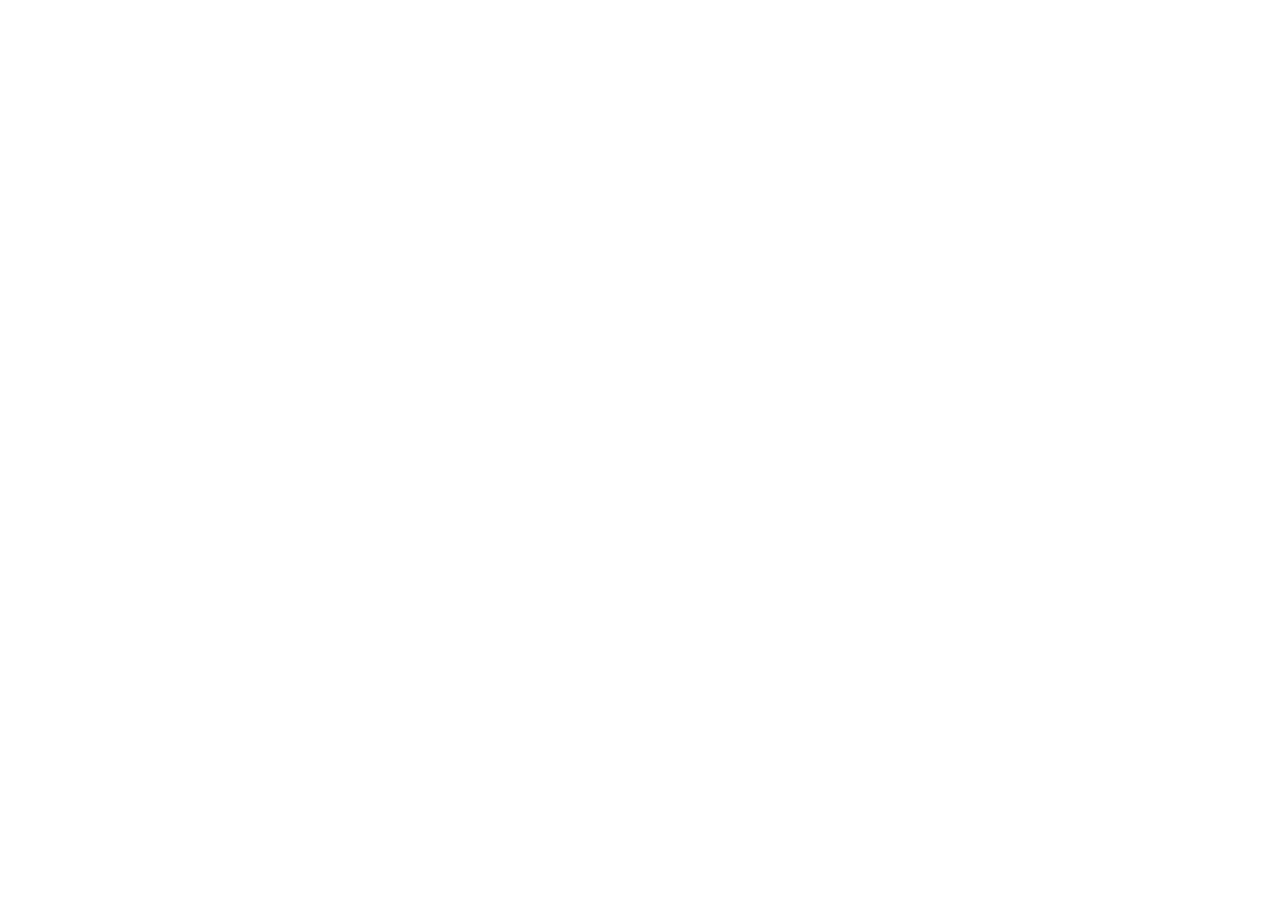
==== index.html @ 9464b70c "first commit" ====
<!DOCTYPE html>
<html lang="en">
<head>
    <meta charset="UTF-8">
    <meta name="viewport" content="width=device-width, initial-scale=1.0">
    <title>Document</title>
</head>
<body>
    

    
</body>
</html>
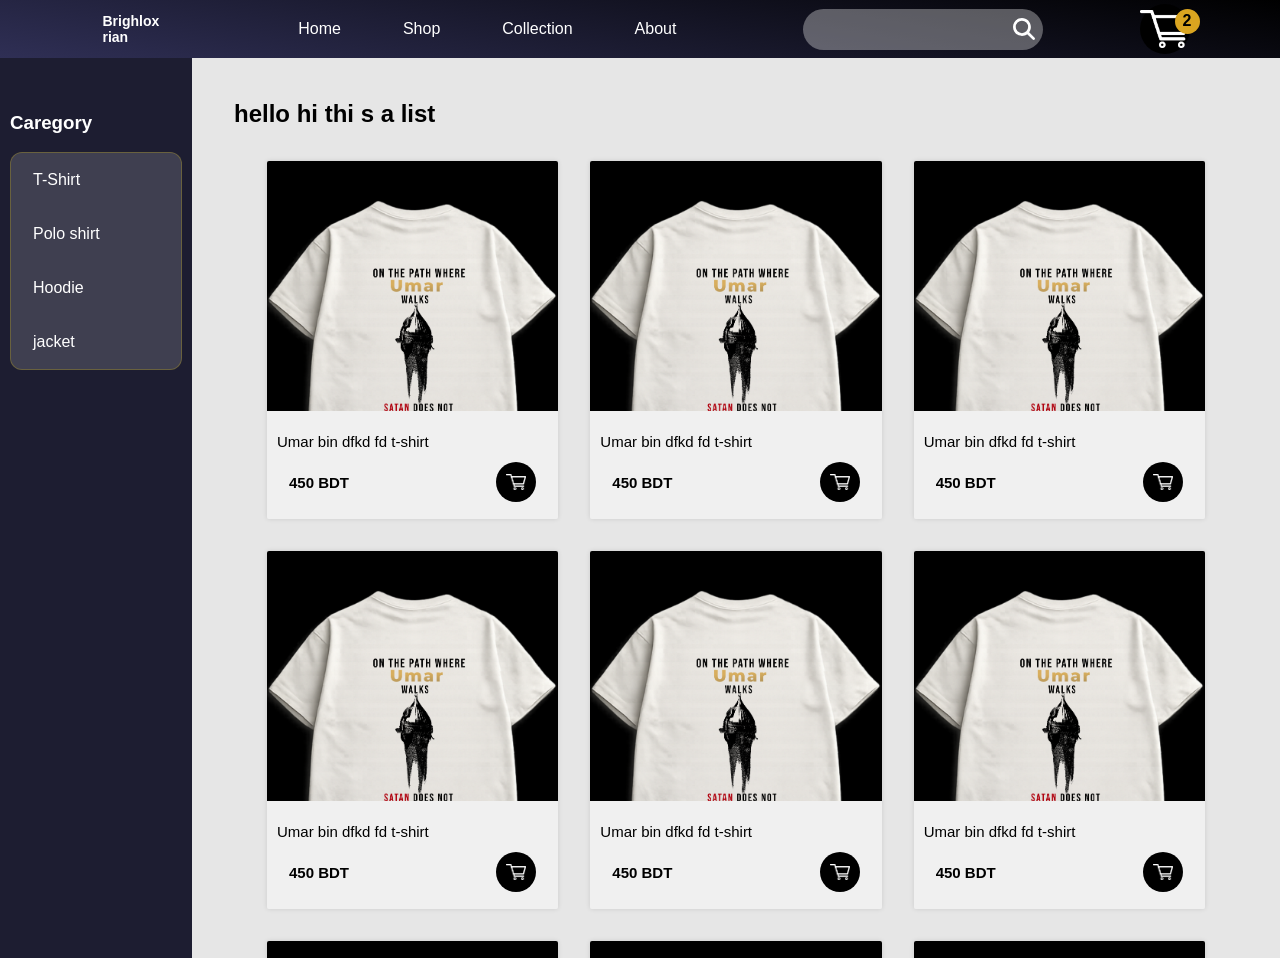
==== commit 6d5346a1: "1st look . the layout of home page Complete main homepage layout with sidebar and product grid" ====
--- a/index.html
+++ b/index.html
@@ -3,11 +3,239 @@
 <head>
     <meta charset="UTF-8">
     <meta name="viewport" content="width=device-width, initial-scale=1.0">
-    <title>Document</title>
+    <title>bd zone fashion</title>
+    <link rel="stylesheet" href="/assets/css/base.css">
+    <link rel="stylesheet" href="/assets/css/header.css">
+    <link rel="stylesheet" href="assets/css/main.css">
+    <!-- <link rel="stylesheet" href="z-demo/demo.css"> -->
+
 </head>
 <body>
     
-
+     <header>
+        <div class="logo">Brighlox <br> rian</div>
+        <nav>
+            <a href="">Home</a>
+            <a href="">Shop</a>
+            <a href="">Collection</a>
+            <a href="">About</a>
+        </nav>
+
+        <!-- <div class="head-others"> -->
+             <div class="search">
+                <input type="search" name="" id="">
+                <img class="search_icon" src="" alt="">
+                <img src="assets/fonts&icons/magnifying-glass-solid.svg" alt="">
+             </div>
+
+             <div class="cart">
+                <img src="assets/fonts&icons/shopping-cart-trolley-icon.webp" alt="">
+                <div class="count-dis">
+                    2
+                </div>
+            </div>
+            <!-- search , addto chart buttons -->
+        <!-- </div> -->
+     </header>
+
+
+
+
+
+
+     <!-- main -->
+     <main>
+
+        <div class="sidebar"> <!--side bar-->
+
+            <div class="category">
+               <h3>Caregory</h3> <br>
+               <ul>
+                  <li>T-Shirt</li>
+                  <li>Polo shirt</li>
+                  <li>Hoodie</li>
+                  <li>jacket</li>
+               </ul>
+
+            </div>
+        </div>
+<!-- ---- -->
+
+         <!-- product gallery -->
+        <div class="product-gallery">
+
+            <h2>hello hi  thi s a list</h2>
+             <!-- --other thins will add herer-- -->
+            <div class="prod-list">
+
+
+
+
+                <div class="card"><!--card start-->
+
+                    <div class="image">
+                        <img src="assets/images/rect23.png" alt="">
+                    </div>
+
+                    <div class="card-info">
+                        <!-- left -->
+                        
+                            <h3 class="title">Umar bin dfkd fd  t-shirt</h3>
+                           
+                        <div class="right-side">
+
+                        <div class="price">450 BDT</div>
+                        <div class="add-cart-icon"><img src="assets/fonts&icons/shopping-cart-trolley-icon.webp" alt=""></div>
+                        </div>
+                    </div>
+
+                </div> <!--card end-->
+
+
+
+               
+
+
+                <div class="card"><!--card start-->
+
+                    <div class="image">
+                        <img src="assets/images/rect23.png" alt="">
+                    </div>
+
+                    <div class="card-info">
+                        <!-- left -->
+                        
+                            <h3 class="title">Umar bin dfkd fd  t-shirt</h3>
+                           
+                        <div class="right-side">
+
+                        <div class="price">450 BDT</div>
+                        <div class="add-cart-icon"><img src="assets/fonts&icons/shopping-cart-trolley-icon.webp" alt=""></div>
+                        </div>
+                    </div>
+
+                </div> <!--card end-->
+
+
+
+
+
+
+
+
+
+
+                <div class="card"><!--card start-->
+
+                    <div class="image">
+                        <img src="assets/images/rect23.png" alt="">
+                    </div>
+
+                    <div class="card-info">
+                        <!-- left -->
+                        
+                            <h3 class="title">Umar bin dfkd fd  t-shirt</h3>
+                           
+                        <div class="right-side">
+
+                        <div class="price">450 BDT</div>
+                        <div class="add-cart-icon"><img src="assets/fonts&icons/shopping-cart-trolley-icon.webp" alt=""></div>
+                        </div>
+                    </div>
+
+                </div> <!--card end-->
+
+
+
+
+                <div class="card"><!--card start-->
+
+                    <div class="image">
+                        <img src="assets/images/rect23.png" alt="">
+                    </div>
+
+                    <div class="card-info">
+                        <!-- left -->
+                        
+                            <h3 class="title">Umar bin dfkd fd  t-shirt</h3>
+                           
+                        <div class="right-side">
+
+                        <div class="price">450 BDT</div>
+                        <div class="add-cart-icon"><img src="assets/fonts&icons/shopping-cart-trolley-icon.webp" alt=""></div>
+                        </div>
+                    </div>
+
+                </div> <!--card end-->
+
+
+
+
+
+
+
+
+
+                <div class="card"><!--card start-->
+
+                    <div class="image">
+                        <img src="assets/images/rect23.png" alt="">
+                    </div>
+
+                    <div class="card-info">
+                        <!-- left -->
+                        
+                            <h3 class="title">Umar bin dfkd fd  t-shirt</h3>
+                           
+                        <div class="right-side">
+
+                        <div class="price">450 BDT</div>
+                        <div class="add-cart-icon"><img src="assets/fonts&icons/shopping-cart-trolley-icon.webp" alt=""></div>
+                        </div>
+                    </div>
+
+                </div> <!--card end-->
+
+
+
+
+                <div class="card"><!--card start-->
+
+                    <div class="image">
+                        <img src="assets/images/rect23.png" alt="">
+                    </div>
+
+                    <div class="card-info">
+                        <!-- left -->
+                        
+                            <h3 class="title">Umar bin dfkd fd  t-shirt</h3>
+                           
+                        <div class="right-side">
+
+                        <div class="price">450 BDT</div>
+                        <div class="add-cart-icon"><img src="assets/fonts&icons/shopping-cart-trolley-icon.webp" alt=""></div>
+                        </div>
+                    </div>
+
+                </div> <!--card end-->
+
+
+
+            </div>
+            
+        </div>
+            
+     </main>
+
+
+
+
+
+     <footer></footer>
+
+
+
+     <script src="assets/js/product_list.js"></script>
     
 </body>
 </html>
--- a/assets/css/base.css
+++ b/assets/css/base.css
@@ -0,0 +1,10 @@
+*{
+    padding:0;
+    margin:0;
+    box-sizing: border-box;
+}
+
+body{
+    font-family: sans-serif;
+    position: relative;
+}
--- a/assets/css/header.css
+++ b/assets/css/header.css
@@ -0,0 +1,103 @@
+header{
+    display:flex;
+    justify-content: space-around;
+    align-items: center;
+    width:100%;
+    padding:0 42px;
+    /* border:1px solid red; */
+    background:linear-gradient(-170deg, black, rgb(47, 47, 85));
+    color:white;
+    /* position:sticky;
+    top:0px;
+    left:0px;
+    z-index: 99; */
+}
+
+header .logo{
+    font-size:14px;
+    font-weight:bold;
+    font-family: sans-serif;
+    padding:12px;
+}
+
+header nav{
+    display:flex;
+    align-items: center;
+    justify-content: center;
+    gap:2px;
+    height:100%;
+    /* border:1px solid black; */
+}
+nav a{
+    text-decoration: none;
+   color:white;
+    /* border:1px solid green; */
+    display: inline-block;
+    padding:20px 30px;
+}
+nav a:hover{
+    background-color: rgba(142, 142, 142, 0.584);
+}
+
+
+
+.search{
+    width: 20%;
+    max-width: 310px;
+    display:flex;
+    position:relative;
+}
+
+.search input[type='search']{
+    background:rgba(237, 237, 237, 0.352);
+    width:100%;
+    padding:10px 30px;
+    font-size: 18px;
+    border-radius: 52px;
+    outline: none;
+    border:none;
+    color:white;
+}
+.search img{
+    width:22px;
+    position:absolute;
+    right:3%;
+    top:50%;
+    transform: translateY(-50%);
+}
+
+.cart{
+    /* border:1px solid white; */
+    width:50px;
+    height:50px;
+    padding:5px;
+    background-color: black;
+    border-radius: 50%;
+    display:flex;
+    align-items: center;
+    justify-content: center;
+    cursor: pointer;
+    transition: 0.3s;
+    position: relative;
+}
+.cart:hover{
+    background-color: rgba(166, 164, 164, 0.345);
+    transform: scale(1.2);
+}
+.cart img{
+    width:50px;
+}
+
+.cart .count-dis{
+    position:absolute;
+    top:10%;
+    left: 70%;
+    width:25px;
+    height:25px;
+    background-color: goldenrod;
+    padding:3px ;
+    border-radius: 50%;
+    text-align: center;
+    color:black;
+    font-weight:bold;
+}
--- a/assets/css/main.css
+++ b/assets/css/main.css
@@ -0,0 +1,159 @@
+main{
+    width:100%;
+    display:flex;
+    background-color: red;
+    position: relative;
+    /* padding:33px; */
+   
+}
+
+.sidebar{
+    
+    background-color: rgb(29, 29, 49);
+    color:white;
+    padding:54px 10px;
+    min-height: 100vh;
+    min-width:50px;
+    width: 15%;
+}
+
+.sidebar ul{
+    list-style: none;
+}
+
+/* .category{
+    
+} */
+
+.category ul{
+   
+    display:flex;
+    flex-direction: column;
+    border:1px solid rgba(255, 217, 0, 0.22);
+    border-radius: 12px;
+    background-color: rgba(255, 255, 255, 0.151);
+}
+.category ul li{
+    display:inline-block;
+    padding:18px 22px;
+    width:100%;
+    cursor:pointer;
+    border-radius: 12px;
+    
+}
+.category ul li:hover{
+    background-color: #ff9f00;
+    transition:0.3s;
+    color:black;
+}
+
+
+
+
+
+
+
+
+
+
+/* product gallery */
+.product-gallery{
+    background-color: rgb(230, 230, 230);
+    flex:1;
+    padding:42px;
+     max-height: 100vh;
+    overflow-y: scroll;
+    /* position: sticky; */
+    top:44px;
+  
+}
+
+.prod-list{
+    /* background-color: rgb(132, 0, 0); */
+   padding:33px;
+    display:grid;
+    grid-template-columns:repeat(auto-fill, minmax(238px, 1fr)) ;
+    /* flex-wrap: wrap; */
+    gap:32px;
+    justify-items: center;
+    align-items: stretch;
+}
+
+
+.card{
+    display:flex;
+    flex-direction: column;
+    /* background-color: rgb(0, 0, 0); */
+    /* height:fit-content; */
+    width:100%;
+    /* height: 100%; */
+    /* max-height: 280px; */
+    border-radius: 2px;
+    box-shadow:0px 0px 5px rgba(0, 0, 0, 0.117);
+    overflow: hidden;
+}
+.card .image{
+    height:250px;
+    overflow: hidden;
+    display:flex;
+    align-items: start;
+    justify-content: center;
+}
+.card .image img{
+    width:100%;
+    /* height: 100%; */
+    object-fit:contain;
+}
+
+
+
+/* card-info */
+.card-info{
+   
+    display:flex;
+    flex-direction: column;
+    justify-content: center;
+    justify-content: space-between;
+    gap:12px;
+    padding:22px 10px 17px 10px;
+    background-color: rgba(242, 242, 242, 0.882);
+    flex:1;
+    /* border: 2px solid red; */
+}
+
+.card-info .right-side{
+    font-size: 15px;
+}
+.title{
+     font-size: 15px;
+    font-weight:normal;
+}
+.right-side{
+    display:flex;
+    justify-content: space-between;
+    align-items: center;
+    padding:0 12px;
+}
+.right-side .price{
+    font-weight: bold;
+}
+.card-info .add-cart-icon{
+   cursor:pointer;
+   width: 40px;
+   height: 40px;
+    background-color: black;
+    padding:10px;
+    border-radius: 50%;
+    display:flex;
+    align-items: center;
+    justify-content: center;
+}
+.add-cart-icon img{
+    width:100%;
+}
+
+.add-cart-icon:hover{
+    transform: translateY(-1px) scale(1.1);
+
+    transition: 0.3s;
+}
--- a/z-demo/demo.css
+++ b/z-demo/demo.css
@@ -0,0 +1,307 @@
+* {
+    padding: 0;
+    margin: 0;
+    box-sizing: border-box;
+}
+
+body {
+    font-family: sans-serif;
+    background: #f5f5f5;
+}
+
+/* ========== HEADER - FIXED ========== */
+header {
+    display: flex;
+    justify-content: space-between;
+    align-items: center;
+    width: 100%;
+    padding: 0 42px;
+    background: rgb(0, 0, 0);
+    color: white;
+    position: fixed;
+    top: 0;
+    left: 0;
+    z-index: 100;
+    height: 80px;
+}
+
+header .logo {
+    font-size: 34px;
+    font-weight: bold;
+    font-family: sans-serif;
+}
+
+header nav {
+    display: flex;
+    align-items: center;
+    justify-content: center;
+    gap: 2px;
+    height: 100%;
+}
+
+nav a {
+    text-decoration: none;
+    color: white;
+    display: inline-block;
+    padding: 20px 30px;
+}
+
+nav a:hover {
+    background-color: rgba(142, 142, 142, 0.584);
+}
+
+.search {
+    width: 20%;
+    display: flex;
+    position: relative;
+}
+
+.search input[type='search'] {
+    background: rgba(237, 237, 237, 0.352);
+    width: 100%;
+    padding: 10px 30px;
+    font-size: 18px;
+    border-radius: 52px;
+    outline: none;
+    border: none;
+    color: white;
+}
+
+.search img {
+    width: 22px;
+    position: absolute;
+    right: 3%;
+    top: 50%;
+    transform: translateY(-50%);
+}
+
+.cart {
+    width: 60px;
+    height: 60px;
+    padding: 5px;
+    background-color: black;
+    border-radius: 50%;
+    display: flex;
+    align-items: center;
+    justify-content: center;
+    cursor: pointer;
+    transition: 0.3s;
+}
+
+.cart:hover {
+    background-color: rgba(166, 164, 164, 0.345);
+    transform: scale(1.2);
+}
+
+.cart img {
+    width: 35px;
+}
+
+/* ========== MAIN LAYOUT ========== */
+main {
+    display: flex;
+    min-height: 100vh;
+    padding-top: 80px; /* হেডারের উচ্চতা */
+}
+
+/* ========== SIDEBAR - FIXED ========== */
+.sidebar {
+    position: fixed;
+    top: 80px;        /* হেডারের ঠিক নিচে */
+    left: 0;
+    width: 260px;     /* fixed width */
+    background-color: rgb(52, 51, 51);
+    color: white;
+    padding: 40px 15px;
+    height: calc(100vh - 80px); /* বাকি পুরো উচ্চতা */
+    overflow-y: auto;  /* কন্টেন্ট বেশি হলে সাইডবার স্ক্রল হবে */
+    z-index: 99;
+}
+
+/* সাইডবার স্ক্রলবার স্টাইল */
+.sidebar::-webkit-scrollbar {
+    width: 5px;
+}
+
+.sidebar::-webkit-scrollbar-track {
+    background: #333;
+}
+
+.sidebar::-webkit-scrollbar-thumb {
+    background: #888;
+    border-radius: 5px;
+}
+
+.sidebar ul {
+    list-style: none;
+    padding: 0;
+    margin: 0;
+}
+
+.category ul {
+    display: flex;
+    flex-direction: column;
+    border: 1px solid rgba(255, 217, 0, 0.22);
+    border-radius: 12px;
+    background-color: rgba(255, 255, 255, 0.151);
+    padding: 10px 0;
+}
+
+.category ul li {
+    display: inline-block;
+    padding: 18px 22px;
+    width: 100%;
+    cursor: pointer;
+    border-radius: 12px;
+}
+
+.category ul li:hover {
+    background-color: rgb(183, 156, 3);
+    transition: 0.3s;
+    color: black;
+}
+
+/* ========== PRODUCT GALLERY - SCROLLABLE ========== */
+.product-gallery {
+    flex: 1;
+    margin-left: 260px;  /* সাইডবারের প্রস্থ সমান */
+    background-color: rgb(230, 230, 230);
+    padding: 30px;
+    min-height: calc(100vh - 80px);
+}
+
+.product-gallery h2 {
+    margin-bottom: 20px;
+    color: #333;
+}
+
+.prod-list {
+    display: grid;
+    grid-template-columns: repeat(auto-fill, minmax(260px, 1fr));
+    gap: 25px;
+    padding: 10px;
+}
+
+/* ========== PRODUCT CARD ========== */
+.card {
+    display: flex;
+    flex-direction: column;
+    background: white;
+    border-radius: 12px;
+    overflow: hidden;
+    transition: 0.3s;
+    box-shadow: 0 2px 8px rgba(0, 0, 0, 0.1);
+}
+
+.card:hover {
+    transform: translateY(-5px);
+    box-shadow: 0 5px 20px rgba(0, 0, 0, 0.15);
+}
+
+.card .image {
+    width: 100%;
+    height: 260px;
+    overflow: hidden;
+    background: #f0f0f0;
+}
+
+.card .image img {
+    width: 100%;
+    height: 100%;
+    object-fit: cover;
+    transition: transform 0.3s;
+}
+
+.card:hover .image img {
+    transform: scale(1.05);
+}
+
+.card-info {
+    padding: 15px;
+    background-color: white;
+    flex-shrink: 0;
+}
+
+.card-info .title {
+    font-size: 16px;
+    font-weight: 600;
+    color: #333;
+    margin-bottom: 8px;
+    overflow: hidden;
+    text-overflow: ellipsis;
+    white-space: nowrap;
+}
+
+.card-info .price {
+    font-size: 20px;
+    font-weight: bold;
+    color: #e67e22;
+}
+
+/* ========== RESPONSIVE ========== */
+@media (max-width: 768px) {
+    header {
+        padding: 0 15px;
+    }
+    
+    header .logo {
+        font-size: 20px;
+    }
+    
+    nav a {
+        padding: 15px;
+        font-size: 12px;
+    }
+    
+    .search {
+        width: 120px;
+    }
+    
+    .search input[type='search'] {
+        padding: 8px 25px;
+        font-size: 12px;
+    }
+    
+    .cart {
+        width: 40px;
+        height: 40px;
+    }
+    
+    .cart img {
+        width: 20px;
+    }
+    
+    /* মোবাইলে সাইডবার হাইড করে দিতে চাইলে */
+    .sidebar {
+        display: none;
+    }
+    
+    .product-gallery {
+        margin-left: 0;
+        padding: 15px;
+    }
+    
+    .prod-list {
+        gap: 15px;
+    }
+    
+    .card .image {
+        height: 200px;
+    }
+}
+
+/* ট্যাবলেটের জন্য */
+@media (min-width: 769px) and (max-width: 1024px) {
+    .sidebar {
+        width: 220px;
+    }
+    
+    .product-gallery {
+        margin-left: 220px;
+    }
+    
+    .prod-list {
+        grid-template-columns: repeat(auto-fill, minmax(220px, 1fr));
+        gap: 20px;
+    }
+}
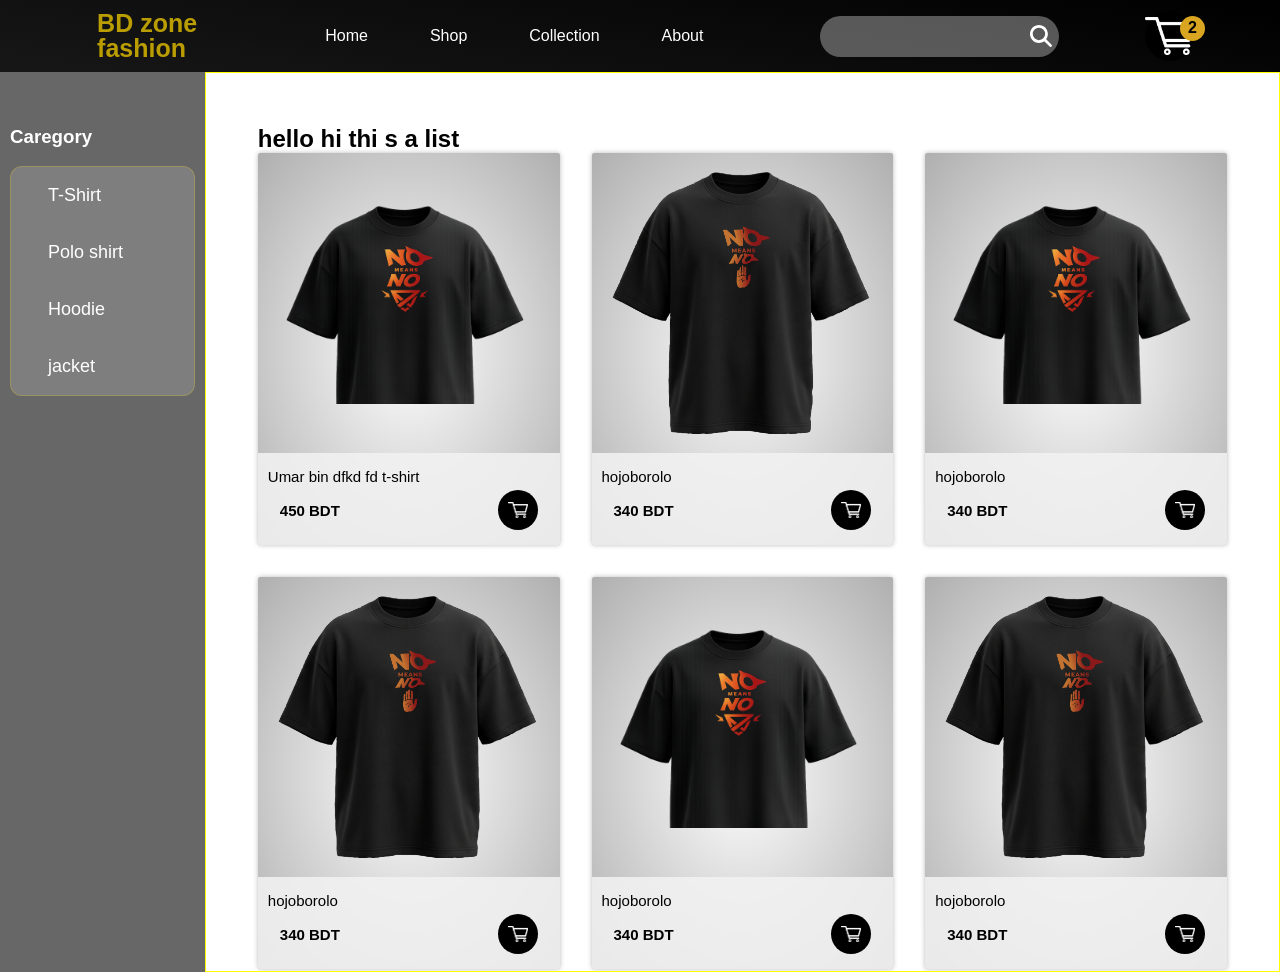
==== commit 9434441c: "feat: Add product details page and complete desktop layout of homepage style: Improve homepage produ" ====
--- a/index.html
+++ b/index.html
@@ -12,32 +12,8 @@
 </head>
 <body>
     
-     <header>
-        <div class="logo">Brighlox <br> rian</div>
-        <nav>
-            <a href="">Home</a>
-            <a href="">Shop</a>
-            <a href="">Collection</a>
-            <a href="">About</a>
-        </nav>
-
-        <!-- <div class="head-others"> -->
-             <div class="search">
-                <input type="search" name="" id="">
-                <img class="search_icon" src="" alt="">
-                <img src="assets/fonts&icons/magnifying-glass-solid.svg" alt="">
-             </div>
-
-             <div class="cart">
-                <img src="assets/fonts&icons/shopping-cart-trolley-icon.webp" alt="">
-                <div class="count-dis">
-                    2
-                </div>
-            </div>
-            <!-- search , addto chart buttons -->
-        <!-- </div> -->
-     </header>
-
+     <header></header>
+     <script src="components/header.js"></script>
 
 
 
@@ -69,140 +45,10 @@
             <div class="prod-list">
 
 
-
-
                 <div class="card"><!--card start-->
 
                     <div class="image">
-                        <img src="assets/images/rect23.png" alt="">
-                    </div>
-
-                    <div class="card-info">
-                        <!-- left -->
-                        
-                            <h3 class="title">Umar bin dfkd fd  t-shirt</h3>
-                           
-                        <div class="right-side">
-
-                        <div class="price">450 BDT</div>
-                        <div class="add-cart-icon"><img src="assets/fonts&icons/shopping-cart-trolley-icon.webp" alt=""></div>
-                        </div>
-                    </div>
-
-                </div> <!--card end-->
-
-
-
-               
-
-
-                <div class="card"><!--card start-->
-
-                    <div class="image">
-                        <img src="assets/images/rect23.png" alt="">
-                    </div>
-
-                    <div class="card-info">
-                        <!-- left -->
-                        
-                            <h3 class="title">Umar bin dfkd fd  t-shirt</h3>
-                           
-                        <div class="right-side">
-
-                        <div class="price">450 BDT</div>
-                        <div class="add-cart-icon"><img src="assets/fonts&icons/shopping-cart-trolley-icon.webp" alt=""></div>
-                        </div>
-                    </div>
-
-                </div> <!--card end-->
-
-
-
-
-
-
-
-
-
-
-                <div class="card"><!--card start-->
-
-                    <div class="image">
-                        <img src="assets/images/rect23.png" alt="">
-                    </div>
-
-                    <div class="card-info">
-                        <!-- left -->
-                        
-                            <h3 class="title">Umar bin dfkd fd  t-shirt</h3>
-                           
-                        <div class="right-side">
-
-                        <div class="price">450 BDT</div>
-                        <div class="add-cart-icon"><img src="assets/fonts&icons/shopping-cart-trolley-icon.webp" alt=""></div>
-                        </div>
-                    </div>
-
-                </div> <!--card end-->
-
-
-
-
-                <div class="card"><!--card start-->
-
-                    <div class="image">
-                        <img src="assets/images/rect23.png" alt="">
-                    </div>
-
-                    <div class="card-info">
-                        <!-- left -->
-                        
-                            <h3 class="title">Umar bin dfkd fd  t-shirt</h3>
-                           
-                        <div class="right-side">
-
-                        <div class="price">450 BDT</div>
-                        <div class="add-cart-icon"><img src="assets/fonts&icons/shopping-cart-trolley-icon.webp" alt=""></div>
-                        </div>
-                    </div>
-
-                </div> <!--card end-->
-
-
-
-
-
-
-
-
-
-                <div class="card"><!--card start-->
-
-                    <div class="image">
-                        <img src="assets/images/rect23.png" alt="">
-                    </div>
-
-                    <div class="card-info">
-                        <!-- left -->
-                        
-                            <h3 class="title">Umar bin dfkd fd  t-shirt</h3>
-                           
-                        <div class="right-side">
-
-                        <div class="price">450 BDT</div>
-                        <div class="add-cart-icon"><img src="assets/fonts&icons/shopping-cart-trolley-icon.webp" alt=""></div>
-                        </div>
-                    </div>
-
-                </div> <!--card end-->
-
-
-
-
-                <div class="card"><!--card start-->
-
-                    <div class="image">
-                        <img src="assets/images/rect23.png" alt="">
+                        <img src="assets/images/ChatGPT Image May 12, 2026, 03_21_50 PM.png" alt="">
                     </div>
 
                     <div class="card-info">
--- a/assets/css/base.css
+++ b/assets/css/base.css
@@ -7,4 +7,5 @@
 body{
     font-family: sans-serif;
     position: relative;
+    max-width:100vw;
 }
--- a/assets/css/header.css
+++ b/assets/css/header.css
@@ -5,19 +5,22 @@
     width:100%;
     padding:0 42px;
     /* border:1px solid red; */
-    background:linear-gradient(-170deg, black, rgb(47, 47, 85));
+    background:linear-gradient(-170deg, black, rgb(23, 23, 23));
     color:white;
     /* position:sticky;
     top:0px;
     left:0px;
     z-index: 99; */
+    height:72px;
 }
 
 header .logo{
-    font-size:14px;
+    font-size:25px;
     font-weight:bold;
     font-family: sans-serif;
     padding:12px;
+    line-height: 1;
+    color:rgb(186, 158, 1);
 }
 
 header nav{
--- a/assets/css/main.css
+++ b/assets/css/main.css
@@ -1,20 +1,21 @@
 main{
     width:100%;
     display:flex;
-    background-color: red;
+    background-color: #ffffff;
     position: relative;
     /* padding:33px; */
    
 }
 
 .sidebar{
-    
-    background-color: rgb(29, 29, 49);
+    /* display:none; */
+    background-color:#676767;;
     color:white;
     padding:54px 10px;
     min-height: 100vh;
     min-width:50px;
-    width: 15%;
+    max-width: 250px;
+    width: 16%;
 }
 
 .sidebar ul{
@@ -34,11 +35,13 @@
     background-color: rgba(255, 255, 255, 0.151);
 }
 .category ul li{
+    
     display:inline-block;
-    padding:18px 22px;
+    padding:18px 22px 18px 37px;
     width:100%;
     cursor:pointer;
     border-radius: 12px;
+    font-size: 18px;
     
 }
 .category ul li:hover{
@@ -58,19 +61,18 @@
 
 /* product gallery */
 .product-gallery{
-    background-color: rgb(230, 230, 230);
+    /* background-color: #bababa; */
     flex:1;
-    padding:42px;
+    padding:52px;
+    border: 1px solid yellow;
      max-height: 100vh;
     overflow-y: scroll;
-    /* position: sticky; */
-    top:44px;
-  
+  scrollbar-width: none;
 }
 
 .prod-list{
     /* background-color: rgb(132, 0, 0); */
-   padding:33px;
+   padding:0px;
     display:grid;
     grid-template-columns:repeat(auto-fill, minmax(238px, 1fr)) ;
     /* flex-wrap: wrap; */
@@ -81,28 +83,42 @@
 
 
 .card{
+    text-decoration: none;
+    color:black;
     display:flex;
     flex-direction: column;
-    /* background-color: rgb(0, 0, 0); */
+    background: radial-gradient( rgb(255, 255, 255), rgb(175, 175, 175));
     /* height:fit-content; */
     width:100%;
     /* height: 100%; */
     /* max-height: 280px; */
     border-radius: 2px;
-    box-shadow:0px 0px 5px rgba(0, 0, 0, 0.117);
+    box-shadow:0px 0px 5px #00000045;
     overflow: hidden;
+    transition:0.3s;
+
+}
+.card:hover{
+    transform: translateY(-5px);
+    box-shadow: 5px 5px 5px #92929285;
+}
+.card:hover .image img{
+    
+    transform: scale(1.5) translateY(42px);
 }
 .card .image{
-    height:250px;
+    height:300px;
     overflow: hidden;
     display:flex;
-    align-items: start;
+    align-items: center;
     justify-content: center;
+    
 }
 .card .image img{
     width:100%;
     /* height: 100%; */
     object-fit:contain;
+    transition: 0.5s;
 }
 
 
@@ -114,8 +130,8 @@
     flex-direction: column;
     justify-content: center;
     justify-content: space-between;
-    gap:12px;
-    padding:22px 10px 17px 10px;
+    gap:5px;
+    padding:15px 10px 15px 10px;
     background-color: rgba(242, 242, 242, 0.882);
     flex:1;
     /* border: 2px solid red; */
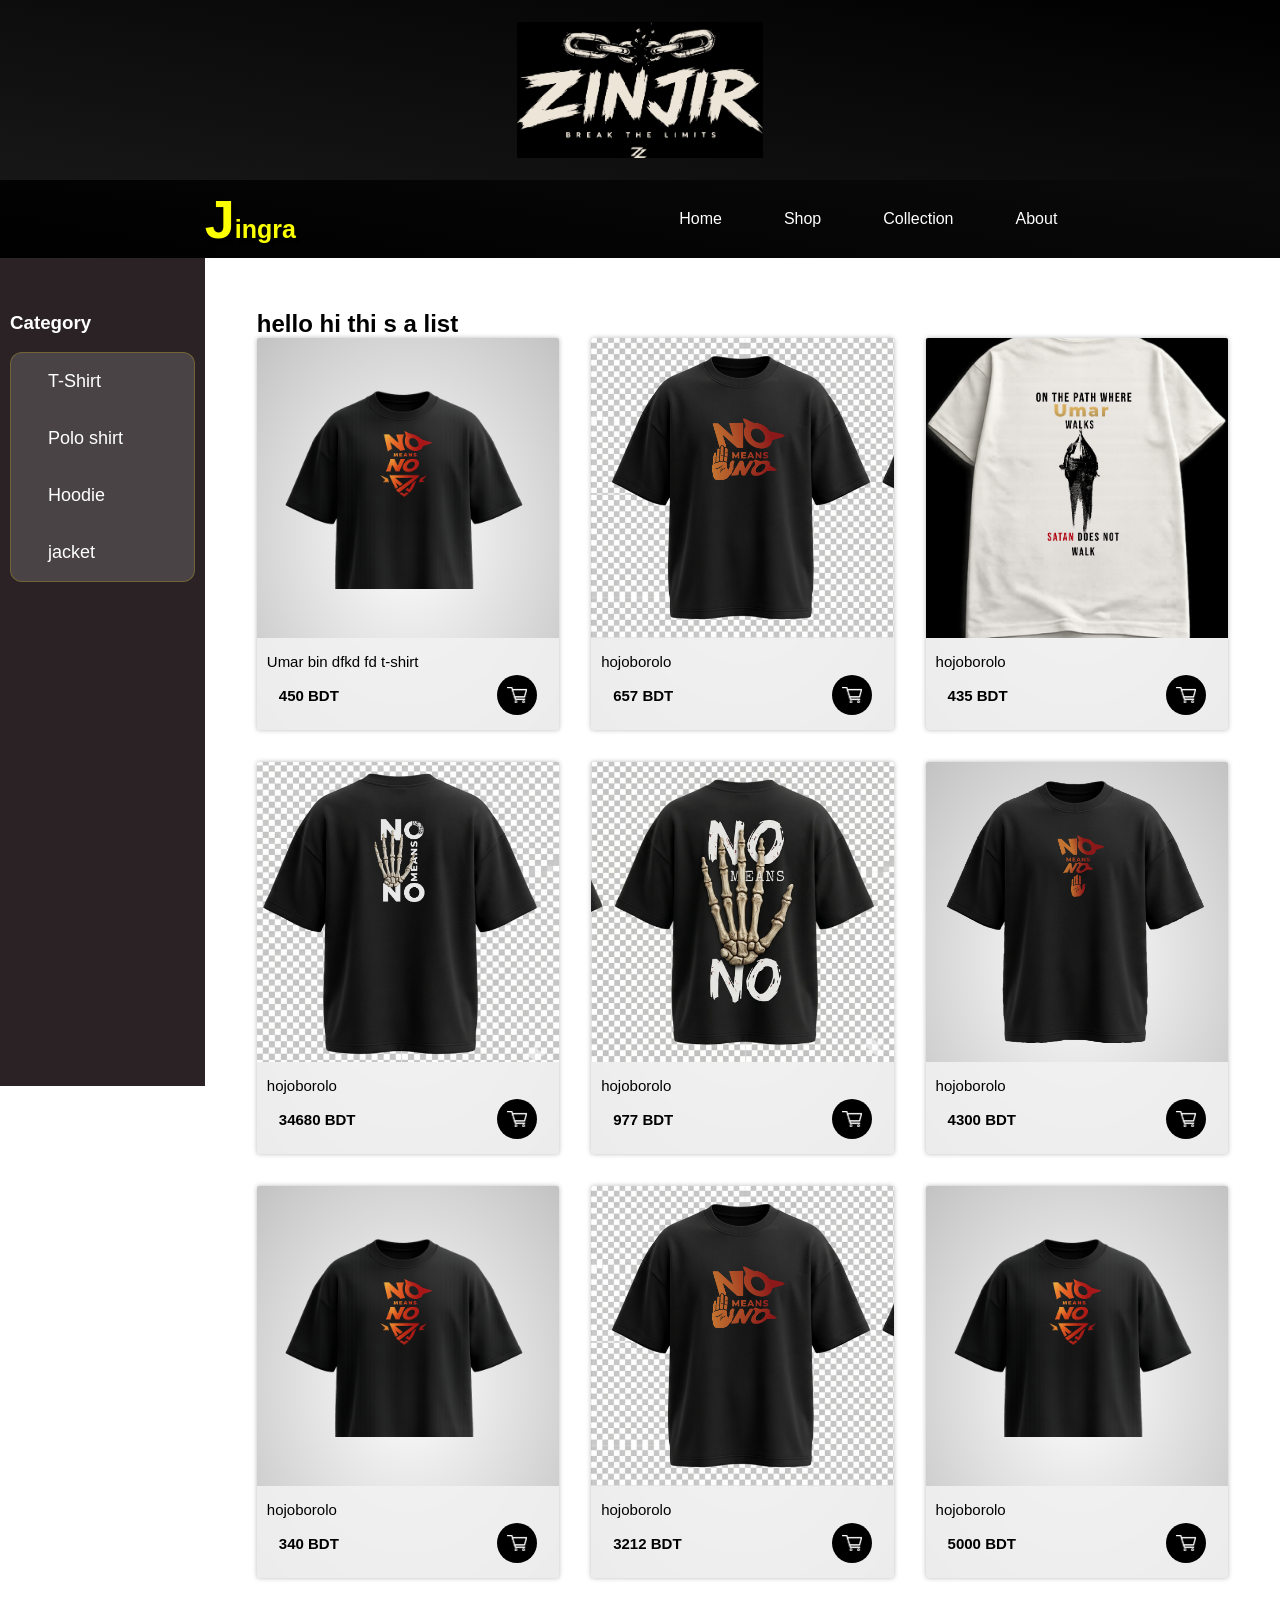
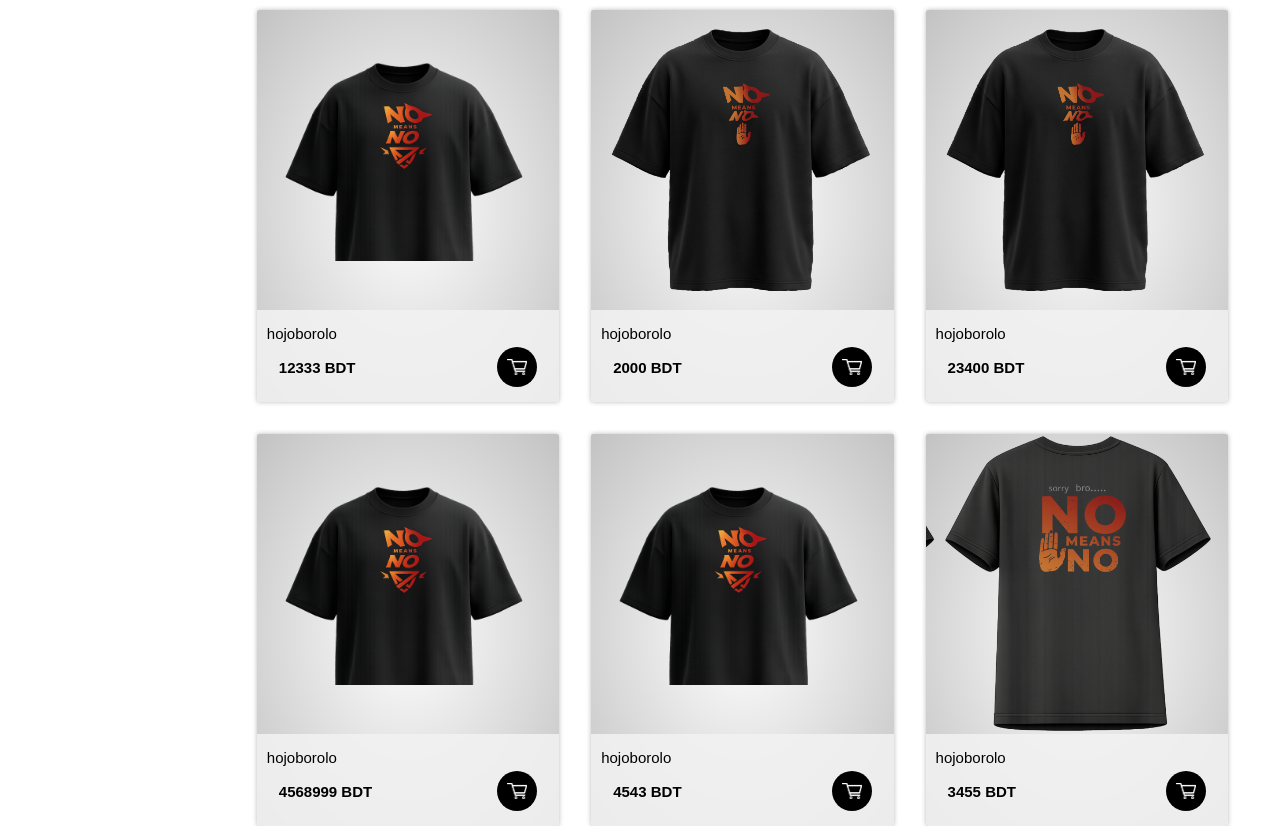
==== commit 692c1b9f: "update" ====
--- a/index.html
+++ b/index.html
@@ -3,7 +3,7 @@
 <head>
     <meta charset="UTF-8">
     <meta name="viewport" content="width=device-width, initial-scale=1.0">
-    <title>bd zone fashion</title>
+    <title>Zinjir</title>
     <link rel="stylesheet" href="/assets/css/base.css">
     <link rel="stylesheet" href="/assets/css/header.css">
     <link rel="stylesheet" href="assets/css/main.css">
@@ -11,13 +11,56 @@
 
 </head>
 <body>
-    
-     <header></header>
+     
+     <div class="hero">
+            <img src="assets/images/buisnesslogo.png" alt="">
+        </div>
+   
+     <header>
+            
+        
+        <a class="logo-a" href="/index.html">
+            <!-- <div class="logo"><span style="font-size:54px">J</span>ingra</div> -->
+             <div class="logo"><span style="font-size:54px">J</span>ingra</div>
+        </a>
+
+
+       
+        <nav>
+            <a href="index.html">Home</a>
+            <a href="">Shop</a>
+            <a href="">Collection</a>
+            <a href="">About</a>
+        </nav>
+
+        
+      <!-- head - others -->
+        <!-- <div class="head-others">
+             <div class="search">
+                <input type="search" name="" id="">
+                <img class="search_icon" src="" alt="">
+                <img src="assets/fonts&icons/magnifying-glass-solid.svg" alt="">
+             </div>
+
+             <div class="cart">
+                <img src="assets/fonts&icons/shopping-cart-trolley-icon.webp" alt="">
+                <div class="count-dis">
+                    2
+                </div>
+            </div>
+           
+        </div> -->
+
+
+     </header>
      <script src="components/header.js"></script>
 
 
 
 
+     <!-- <div class="hero">
+            <img src="assets/images/buisnesslogo.png" alt="">
+        </div> -->
 
      <!-- main -->
      <main>
@@ -25,7 +68,7 @@
         <div class="sidebar"> <!--side bar-->
 
             <div class="category">
-               <h3>Caregory</h3> <br>
+               <h3>Category</h3> <br>
                <ul>
                   <li>T-Shirt</li>
                   <li>Polo shirt</li>
--- a/assets/css/header.css
+++ b/assets/css/header.css
@@ -1,26 +1,61 @@
 header{
     display:flex;
+    flex-direction: row;
     justify-content: space-around;
     align-items: center;
     width:100%;
-    padding:0 42px;
+    padding:0px 22px;
     /* border:1px solid red; */
-    background:linear-gradient(-170deg, black, rgb(23, 23, 23));
-    color:white;
+    background:linear-gradient(10deg, rgb(0, 0, 0), rgb(10, 10, 10));
+    color:rgb(255, 255, 255);
     /* position:sticky;
+    height:100%;
     top:0px;
     left:0px;
     z-index: 99; */
-    height:72px;
+    /* height:72px; */
 }
 
+.hero{
+    /* order:2; */
+    width:100%; 
+    background: linear-gradient(-170deg, rgb(0, 0, 0), rgb(23, 23, 23));
+    display:flex;
+    /* height:257.6px; */
+    justify-content: center;
+    height: 20vh;
+    padding:22px;
+    /* position: absolute; */
+    /* z-index: 1; */
+    /* margin-top: 12px; */
+    overflow: hidden;
+}
+.hero img{
+    display:block;
+    height:100%;
+    width:auto;
+    /* transform:translateY(-225px) ; */
+}
+
+
+header .logo-a{
+     text-decoration: none;
+     display: block;
+  filter:drop-shadow(4px 4px 1px rgb(0, 0, 0))
+}
 header .logo{
+
     font-size:25px;
     font-weight:bold;
     font-family: sans-serif;
     padding:12px;
     line-height: 1;
-    color:rgb(186, 158, 1);
+    color:rgb(251, 255, 0);
+    text-align: left;
+}
+
+.head-others{
+    /* display:flex; */
 }
 
 header nav{
@@ -33,10 +68,10 @@
 }
 nav a{
     text-decoration: none;
-   color:white;
+   color:rgb(255, 255, 255);
     /* border:1px solid green; */
     display: inline-block;
-    padding:20px 30px;
+    padding:10px 30px;
 }
 nav a:hover{
     background-color: rgba(142, 142, 142, 0.584);
@@ -48,11 +83,13 @@
     width: 20%;
     max-width: 310px;
     display:flex;
+    justify-content: flex-start;
     position:relative;
+    /* margin-bottom: 44px; */
 }
 
 .search input[type='search']{
-    background:rgba(237, 237, 237, 0.352);
+    background:rgba(118, 118, 118, 0.352);
     width:100%;
     padding:10px 30px;
     font-size: 18px;
--- a/assets/css/main.css
+++ b/assets/css/main.css
@@ -1,5 +1,6 @@
 main{
     width:100%;
+    height: fit-content;
     display:flex;
     background-color: #ffffff;
     position: relative;
@@ -9,13 +10,15 @@
 
 .sidebar{
     /* display:none; */
-    background-color:#676767;;
+    background-color:#2a2225;;
     color:white;
     padding:54px 10px;
-    min-height: 100vh;
+    height: calc(100vh - 72px);
     min-width:50px;
     max-width: 250px;
     width: 16%;
+    position: sticky;
+    top:0px;
 }
 
 .sidebar ul{
@@ -64,9 +67,10 @@
     /* background-color: #bababa; */
     flex:1;
     padding:52px;
-    border: 1px solid yellow;
-     max-height: 100vh;
-    overflow-y: scroll;
+    /* border: 1px solid yellow; */
+     max-height: calc(100vh - 72px);
+    /* overflow-y: scroll; */
+    scroll-behavior: smooth;
   scrollbar-width: none;
 }
 
@@ -87,7 +91,7 @@
     color:black;
     display:flex;
     flex-direction: column;
-    background: radial-gradient( rgb(255, 255, 255), rgb(175, 175, 175));
+    background: radial-gradient( #ffffff, rgba(175, 175, 175, 0.757));
     /* height:fit-content; */
     width:100%;
     /* height: 100%; */
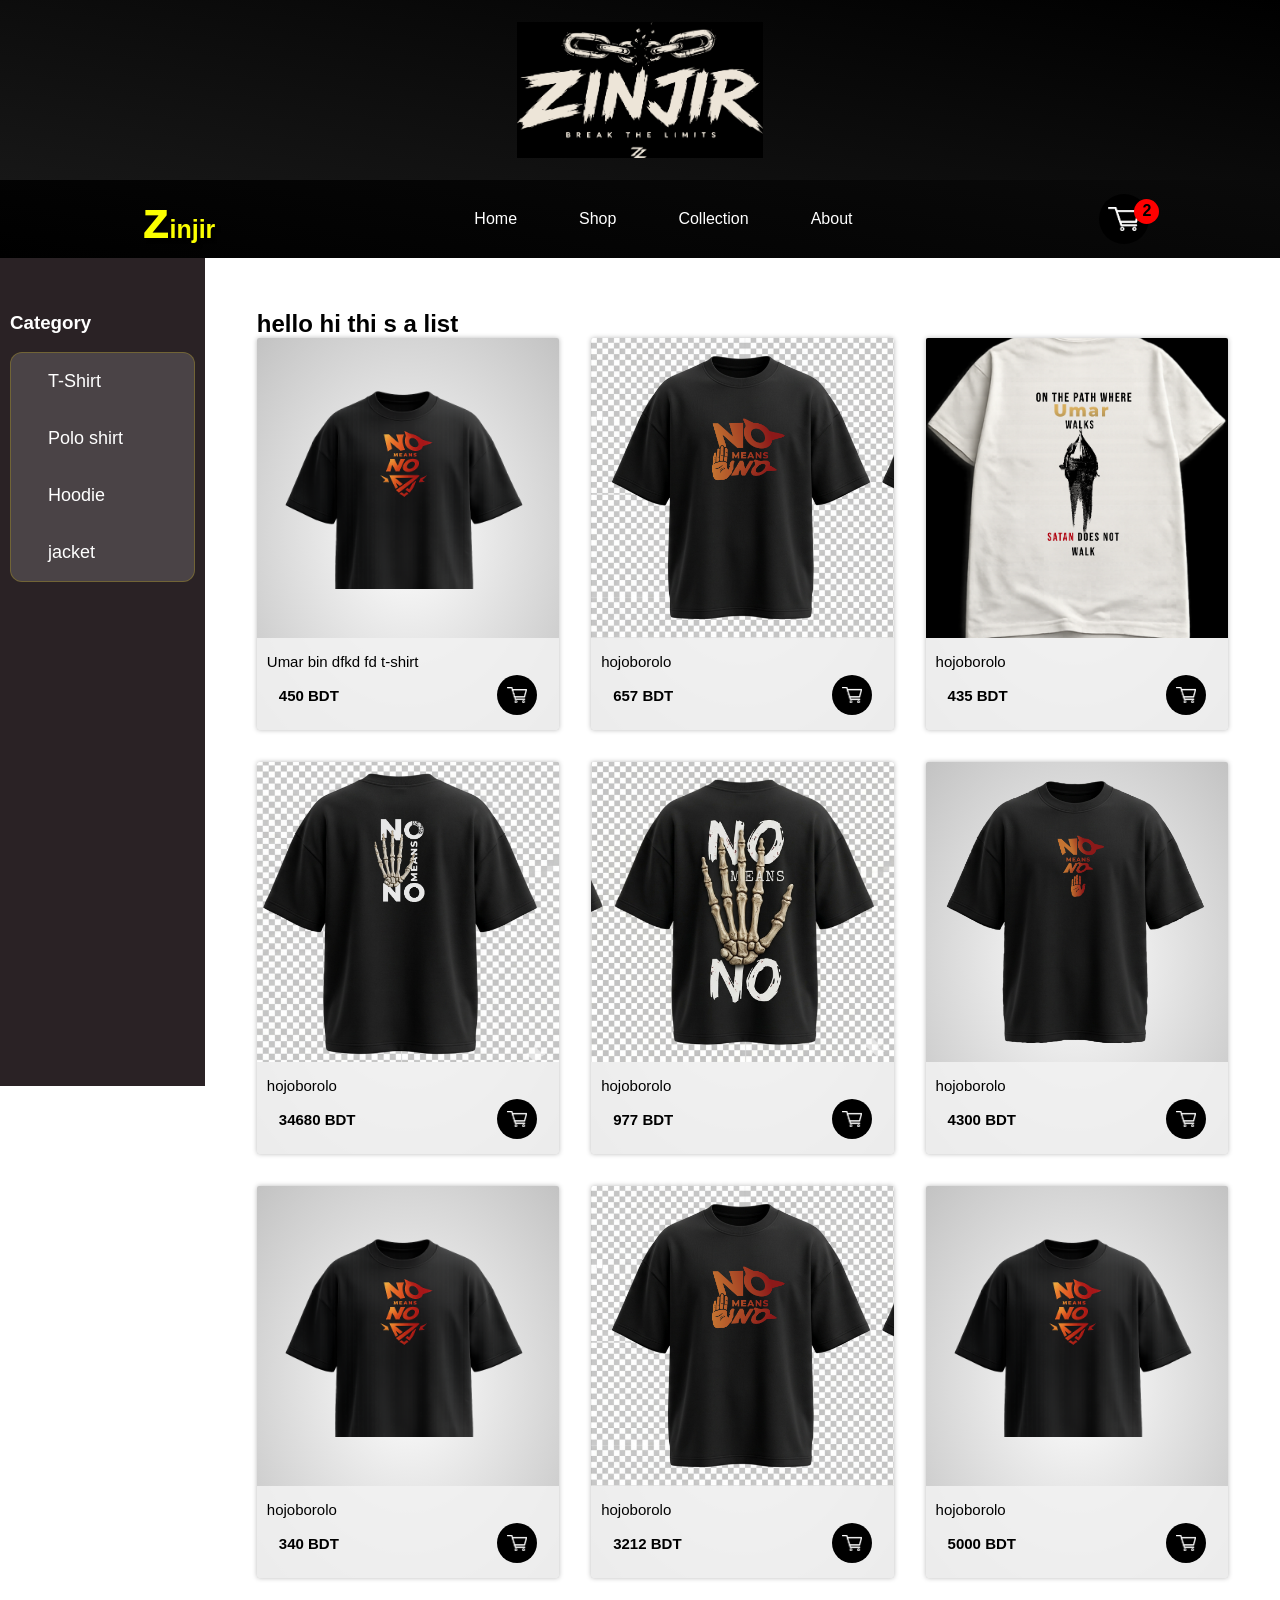
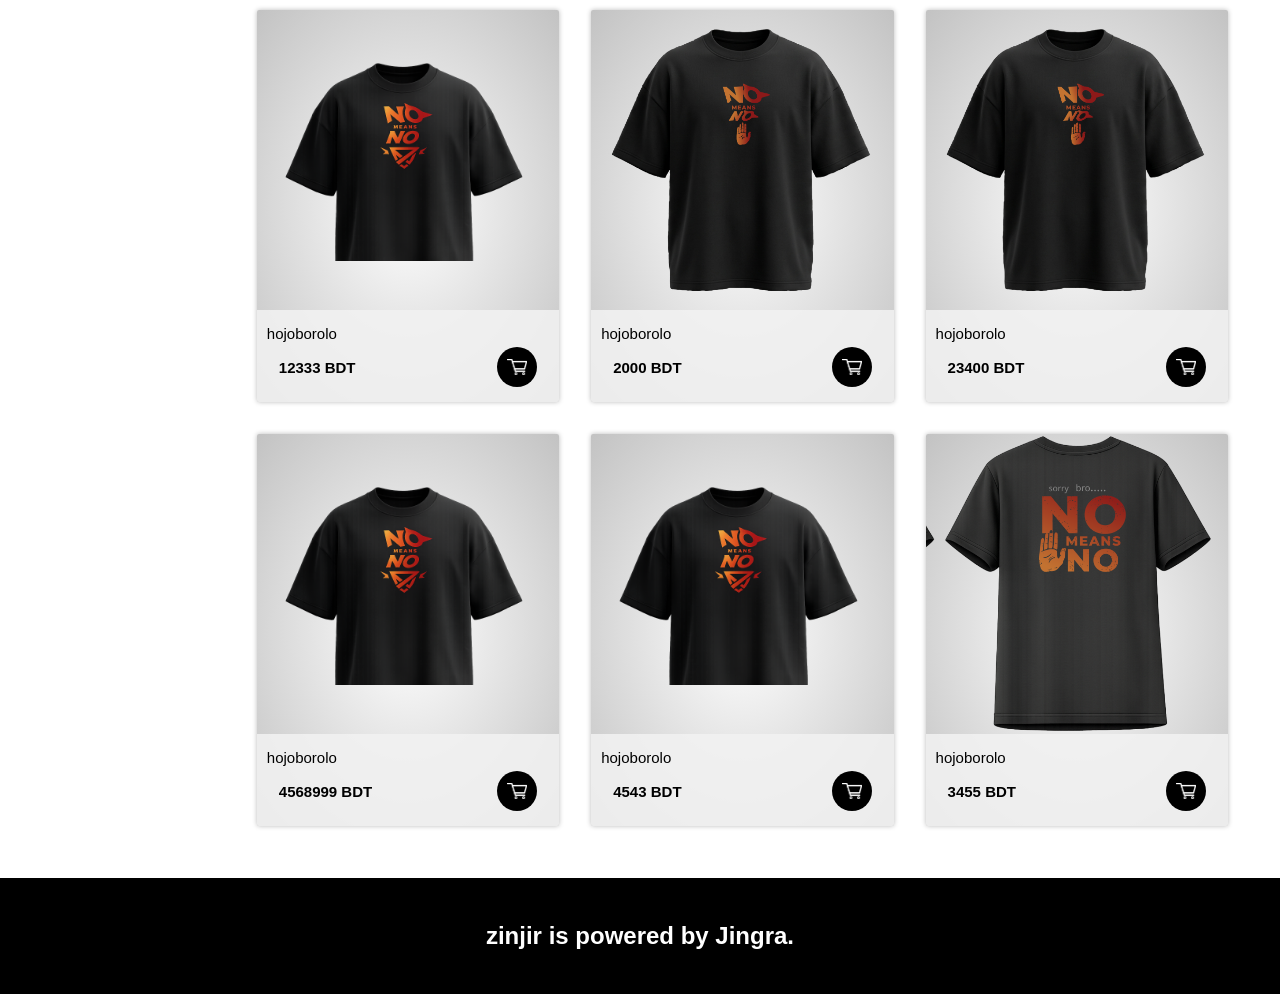
==== commit f82ce940: "Add the cart-page just design the layout of car-page" ====
--- a/index.html
+++ b/index.html
@@ -16,12 +16,12 @@
             <img src="assets/images/buisnesslogo.png" alt="">
         </div>
    
+        
      <header>
-            
-        
+                  
         <a class="logo-a" href="/index.html">
             <!-- <div class="logo"><span style="font-size:54px">J</span>ingra</div> -->
-             <div class="logo"><span style="font-size:54px">J</span>ingra</div>
+             <div class="logo"><span style="font-size:54px">z</span>injir</div>
         </a>
 
 
@@ -35,25 +35,25 @@
 
         
       <!-- head - others -->
-        <!-- <div class="head-others">
-             <div class="search">
+        <div class="head-others">
+             <!-- <div class="search">
                 <input type="search" name="" id="">
                 <img class="search_icon" src="" alt="">
                 <img src="assets/fonts&icons/magnifying-glass-solid.svg" alt="">
-             </div>
+             </div> -->
 
-             <div class="cart">
+             <a href="/cart_page.html" class="cart">
                 <img src="assets/fonts&icons/shopping-cart-trolley-icon.webp" alt="">
                 <div class="count-dis">
                     2
                 </div>
-            </div>
+            </a>
            
-        </div> -->
+        </div>
 
 
-     </header>
-     <script src="components/header.js"></script>
+     </header> <!--header end-->
+     <!-- <script src="components/header.js"></script> -->
 
 
 
@@ -120,7 +120,10 @@
 
 
 
-     <footer></footer>
+     <footer>
+        <h2>zinjir is powered by Jingra.</h2>
+        
+     </footer>
 
 
 
--- a/assets/css/header.css
+++ b/assets/css/header.css
@@ -54,9 +54,9 @@
     text-align: left;
 }
 
-.head-others{
-    /* display:flex; */
-}
+/* .head-others{
+    display:flex;
+} */
 
 header nav{
     display:flex;
@@ -110,7 +110,7 @@
     /* border:1px solid white; */
     width:50px;
     height:50px;
-    padding:5px;
+    padding:9px;
     background-color: black;
     border-radius: 50%;
     display:flex;
@@ -125,7 +125,7 @@
     transform: scale(1.2);
 }
 .cart img{
-    width:50px;
+    width:100%;
 }
 
 .cart .count-dis{
@@ -134,10 +134,27 @@
     left: 70%;
     width:25px;
     height:25px;
-    background-color: goldenrod;
+    background-color: rgb(255, 0, 0);
     padding:3px ;
     border-radius: 50%;
     text-align: center;
     color:black;
     font-weight:bold;
+}
+
+
+@media all and (max-width:900px){
+    
+
+
+}
+
+
+
+
+footer{
+    padding:44px;
+   text-align:center;
+   background-color: black;
+   color:white;
 }
--- a/assets/css/main.css
+++ b/assets/css/main.css
@@ -68,7 +68,7 @@
     flex:1;
     padding:52px;
     /* border: 1px solid yellow; */
-     max-height: calc(100vh - 72px);
+     /* max-height: calc(100vh - 72px); */
     /* overflow-y: scroll; */
     scroll-behavior: smooth;
   scrollbar-width: none;
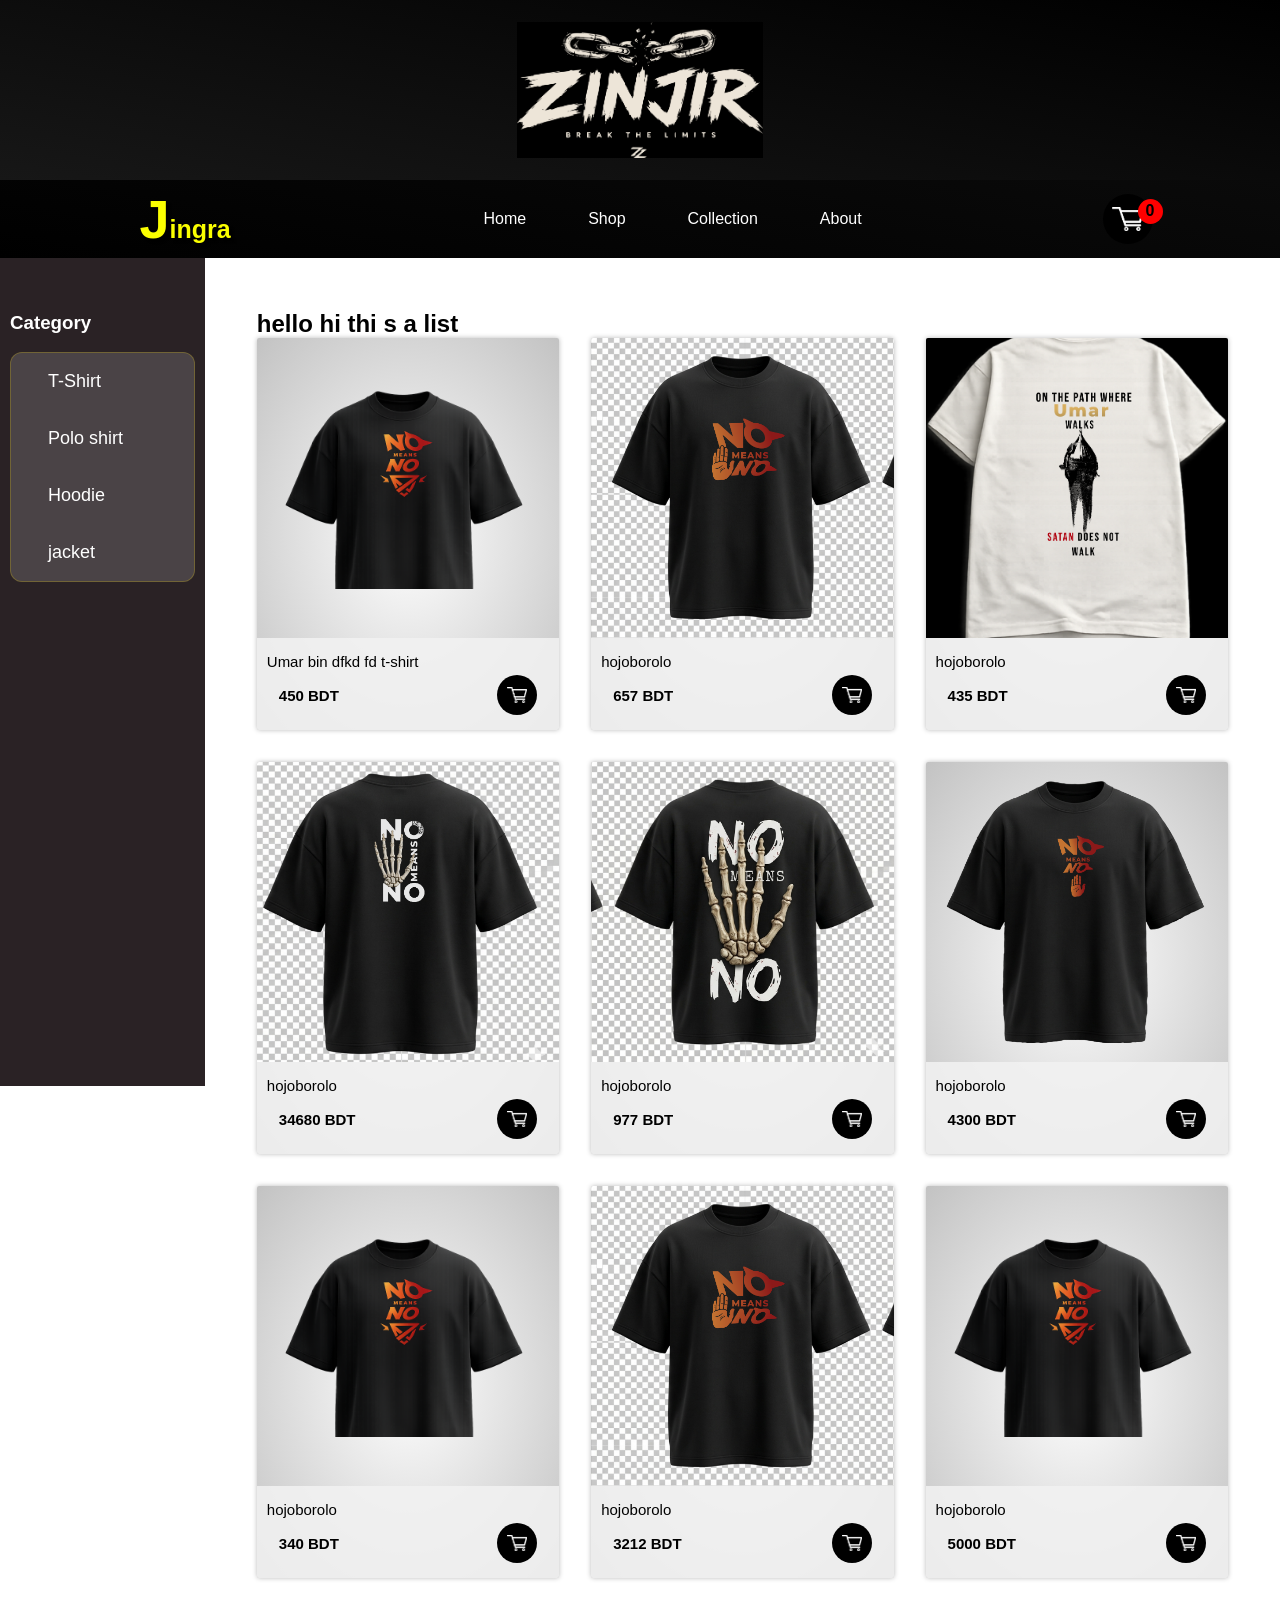
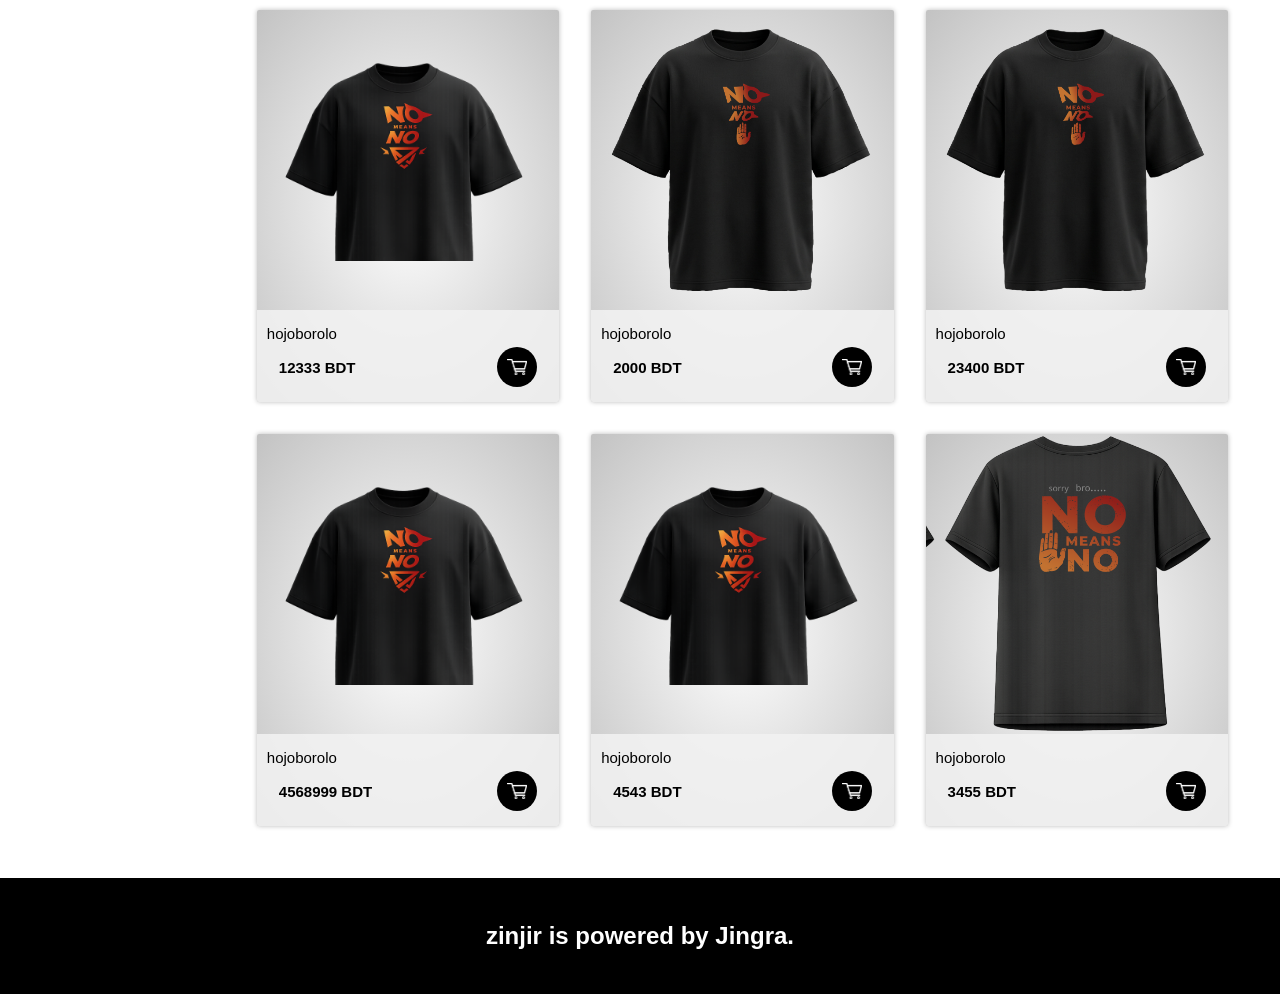
==== commit 7e747413: "cart page design ... add the cart page and make the layout design of it .." ====
--- a/index.html
+++ b/index.html
@@ -53,7 +53,7 @@
 
 
      </header> <!--header end-->
-     <!-- <script src="components/header.js"></script> -->
+     <script src="components/header.js"></script>
 
 
 
@@ -128,6 +128,7 @@
 
 
      <script src="assets/js/product_list.js"></script>
+     <script src="components/footer.js"></script>
     
 </body>
 </html>
--- a/assets/css/base.css
+++ b/assets/css/base.css
@@ -8,4 +8,5 @@
     font-family: sans-serif;
     position: relative;
     max-width:100vw;
+    background:rgb(234, 234, 234);
 }
